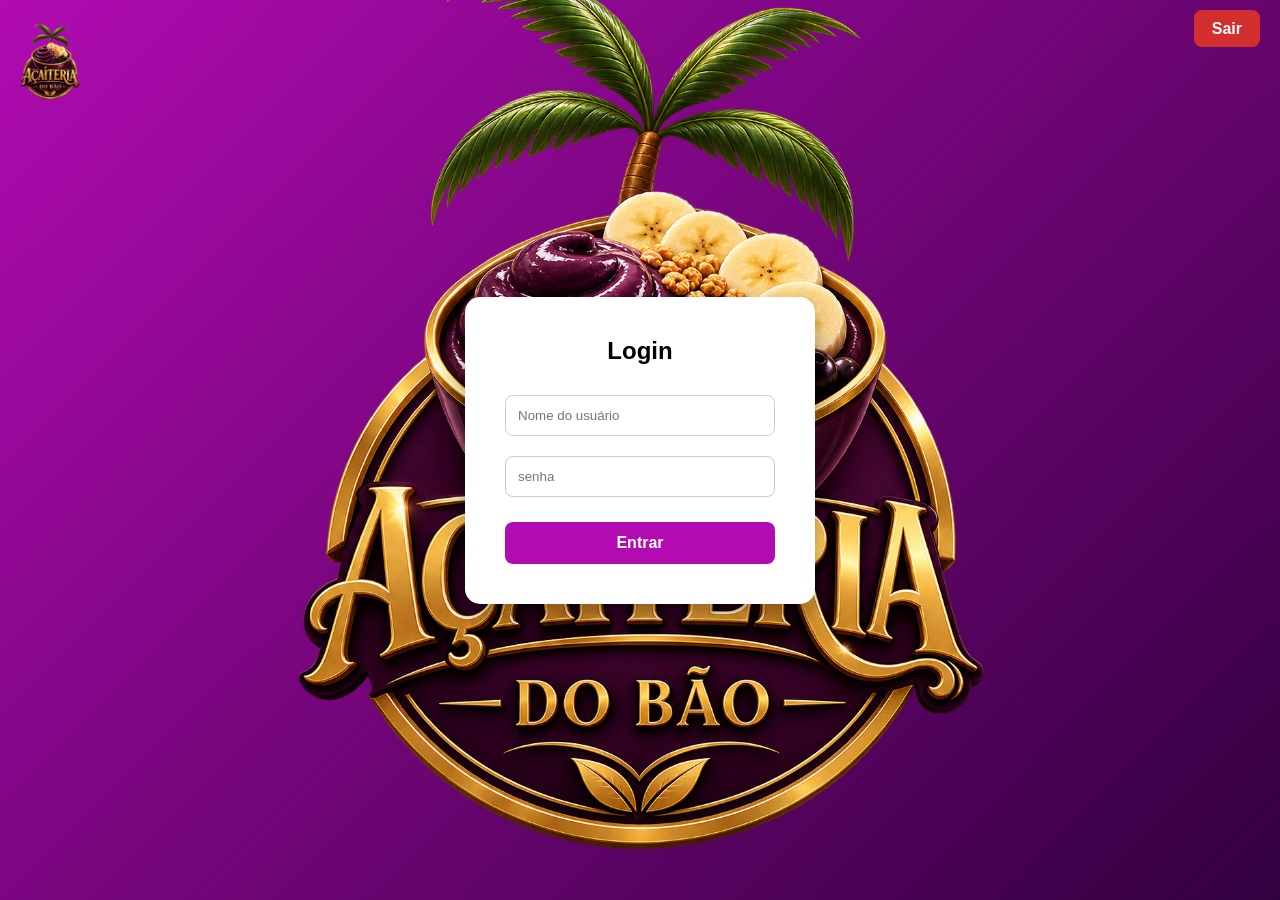
==== index.html @ 7e6af0b9 "Add files via upload" ====
<!DOCTYPE html>
<html lang="pt-BR">
<head>
    <meta charset="UTF-8">
    <meta name="viewport" content="width=device-width, initial-scale=1.0">
    <title>Login</title>
    <link rel="stylesheet" href="style.css">
</head>
<body>
    <div class="topo">
        <a href="https://github.io" class="btn-sair">Sair</a>
    </div>

    <div class="login-box">
        <h2>Login</h2>
        <form action="acai.html" method="get">
            <input type="text" name="usuário" placeholder="Nome do usuário" required>  
            <input type="password" name="senha" placeholder="senha" required>
            <button type="submit">Entrar</button>
        </form>
    </div>

    <a href="index.html" class="imagem-topo">
        <img src="logo.png" alt="Logo">
    </a>
</body>
</html>
---- style.css ----
/* ==========================================
   CONFIGURAÇÕES GERAIS
   ========================================== */
   * {
    margin: 0;
    padding: 0;
    box-sizing: border-box;
    font-family: Arial, Helvetica, sans-serif;
  }
  
  body {
    background: 
      url('logo.png') center / 700px no-repeat fixed, 
      linear-gradient(135deg, #b10bb1, #32003f);
    min-height: 100vh;
    display: flex;
    justify-content: center;
    align-items: center;
    padding: 20px;
  }
  
  .imagem-topo {
    position: fixed; 
    top: 20px;  
    left: 20px; 
    z-index: 1000; 
    text-decoration: none;
  }
  
  .imagem-topo img {
    width: 60px;   
    height: auto;  
    display: block;
    cursor: pointer;
    transition: transform 0.2s ease, opacity 0.2s ease;
  }
  
  .imagem-topo img:hover {
    transform: scale(1.05);
    opacity: 0.9;
  }
  
  .topo {
    position: absolute;
    top: 20px;
    right: 20px;
  }
  
  .btn-sair {
    background: #d32f2f;
    color: white;
    text-decoration: none;
    padding: 10px 18px;
    border-radius: 8px;
    font-weight: bold;
    transition: 0.3s;
  }
  
  .btn-sair:hover {
    background: #a50000;
  }
  
  /* ==========================================
     LOGIN
     ========================================== */
  .login-box {
    background: white;
    width: 350px;
    padding: 40px;
    border-radius: 15px;
    box-shadow: 0 10px 25px rgba(0,0,0,.3);
    text-align: center;
    position: relative;
    z-index: 10;
  }
  
  .login-box h2 {
    margin-bottom: 20px;
  }
  
  .login-box input {
    width: 100%;
    padding: 12px;
    margin: 10px 0;
    border: 1px solid #ccc;
    border-radius: 8px;
    outline: none;
  }
  
  .login-box button {
    width: 100%;
    padding: 12px;
    margin-top: 15px;
    border: none;
    border-radius: 8px;
    background: #b10bb1;
    color: white;
    font-size: 16px;
    cursor: pointer;
    font-weight: bold;
  }
  
  .login-box button:hover {
    background: #163c70;
  }
  
  /* ==========================================
     PÁGINA INICIAL
     ========================================== */
  .conteudo-principal {
    display: flex;
    flex-direction: column;
    align-items: center;
    width: 100%;
    max-width: 1000px;
    position: relative;
    z-index: 10;
  }
  
  .titulo-principal {
    color: #ffffff;
    font-size: 54px;
    font-weight: bold;
    text-align: center;
    margin-bottom: 105px;
  }
  
  .galeria {
    display: flex;
    gap: 950px; 
    justify-content: flex-start; 
    width: max-content; 
    flex-wrap: nowrap;
  }

  .galeria figure {
    width: 350px;
    flex-grow: 0;
    flex-shrink: 0;
    text-align: center;
    color: aliceblue;
    transition: transform 0.3s ease;
  }
  
  .galeria img {
    width: 100%;
    height: 400px;
    object-fit: cover;
    border-radius: 8px;
    transition: box-shadow 0.3s ease;
  }
  
  .galeria figcaption {
    margin-top: 30px;
    font-size: 60px;
    font-weight: bold;
    display: block;
  }
  
  .galeria a {
    color: inherit;
    text-decoration: none;
  }
  
  .galeria figure:hover img {
    box-shadow: 0 10px 25px rgba(177, 11, 177, 0.6);
  }
  
  .galeria figure:hover {
    transform: scale(1.05);
  }
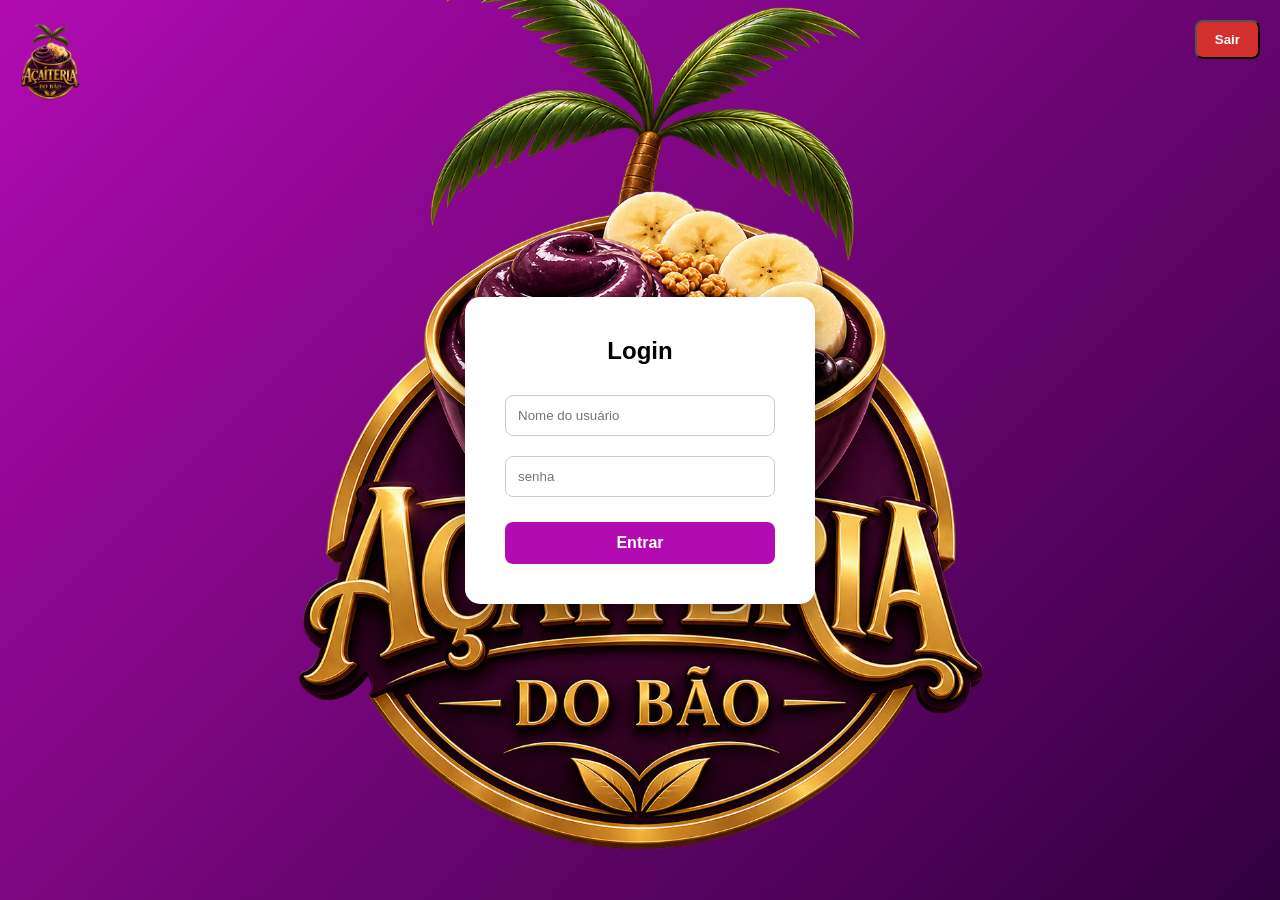
==== commit 4f1ef5a9: "Update index.html" ====
--- a/index.html
+++ b/index.html
@@ -8,7 +8,7 @@
 </head>
 <body>
     <div class="topo">
-        <a href="https://github.io" class="btn-sair">Sair</a>
+        <button type="button" onclick="window.open('', '_self', ''); window.close();" class="btn-sair">Sair</button>
     </div>
 
     <div class="login-box">
@@ -24,4 +24,4 @@
         <img src="logo.png" alt="Logo">
     </a>
 </body>
-</html>+</html>
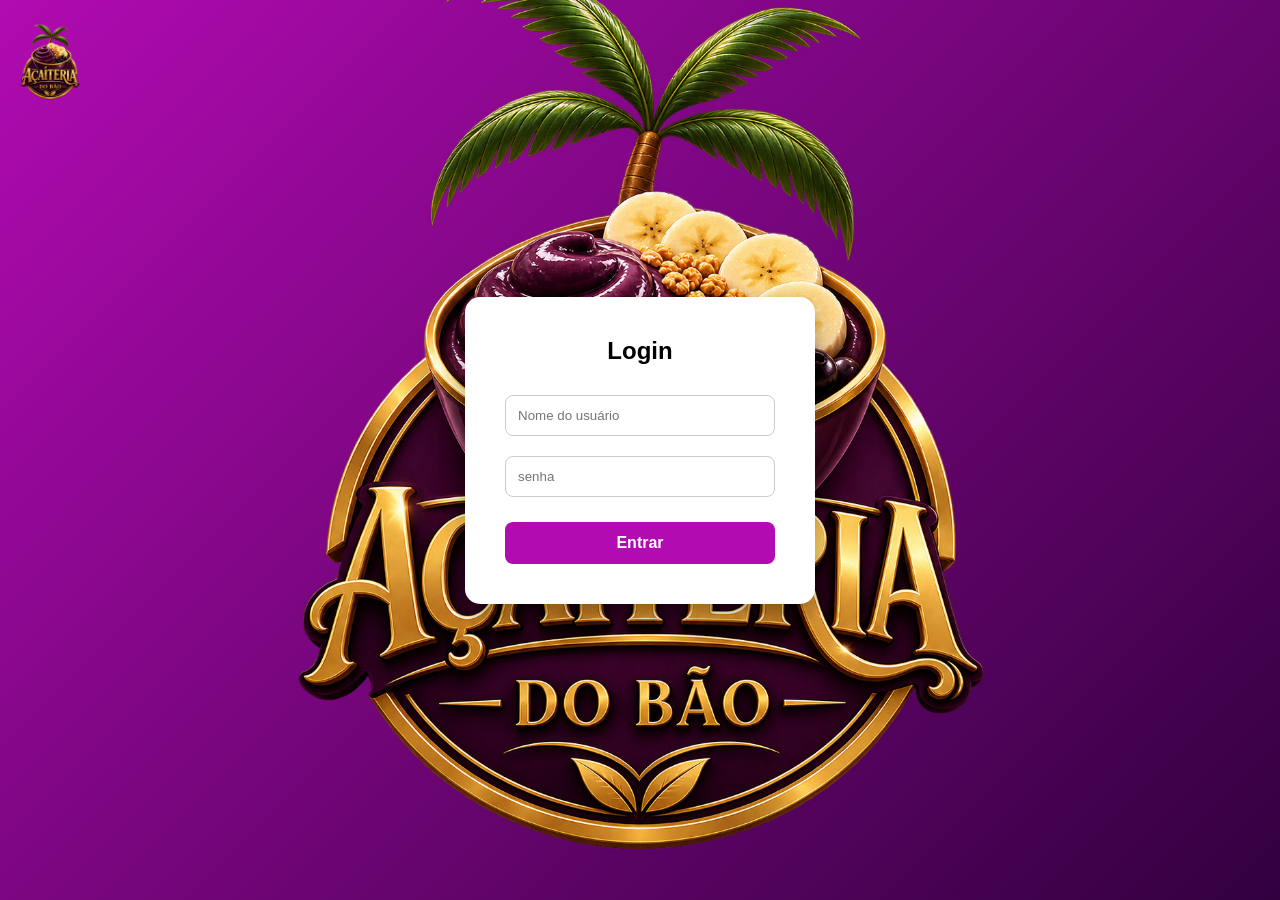
==== commit 7b83bade: "Update index.html" ====
--- a/index.html
+++ b/index.html
@@ -7,19 +7,14 @@
     <link rel="stylesheet" href="style.css">
 </head>
 <body>
-    <div class="topo">
-        <button type="button" onclick="window.open('', '_self', ''); window.close();" class="btn-sair">Sair</button>
-    </div>
-
     <div class="login-box">
         <h2>Login</h2>
-        <form action="acai.html" method="get">
-            <input type="text" name="usuário" placeholder="Nome do usuário" required>  
+        <form onsubmit="event.preventDefault(); window.location.href='acai.html';">
+            <input type="text" name="usuário" placeholder="Nome do usuário" required>
             <input type="password" name="senha" placeholder="senha" required>
             <button type="submit">Entrar</button>
         </form>
     </div>
-
     <a href="index.html" class="imagem-topo">
         <img src="logo.png" alt="Logo">
     </a>
